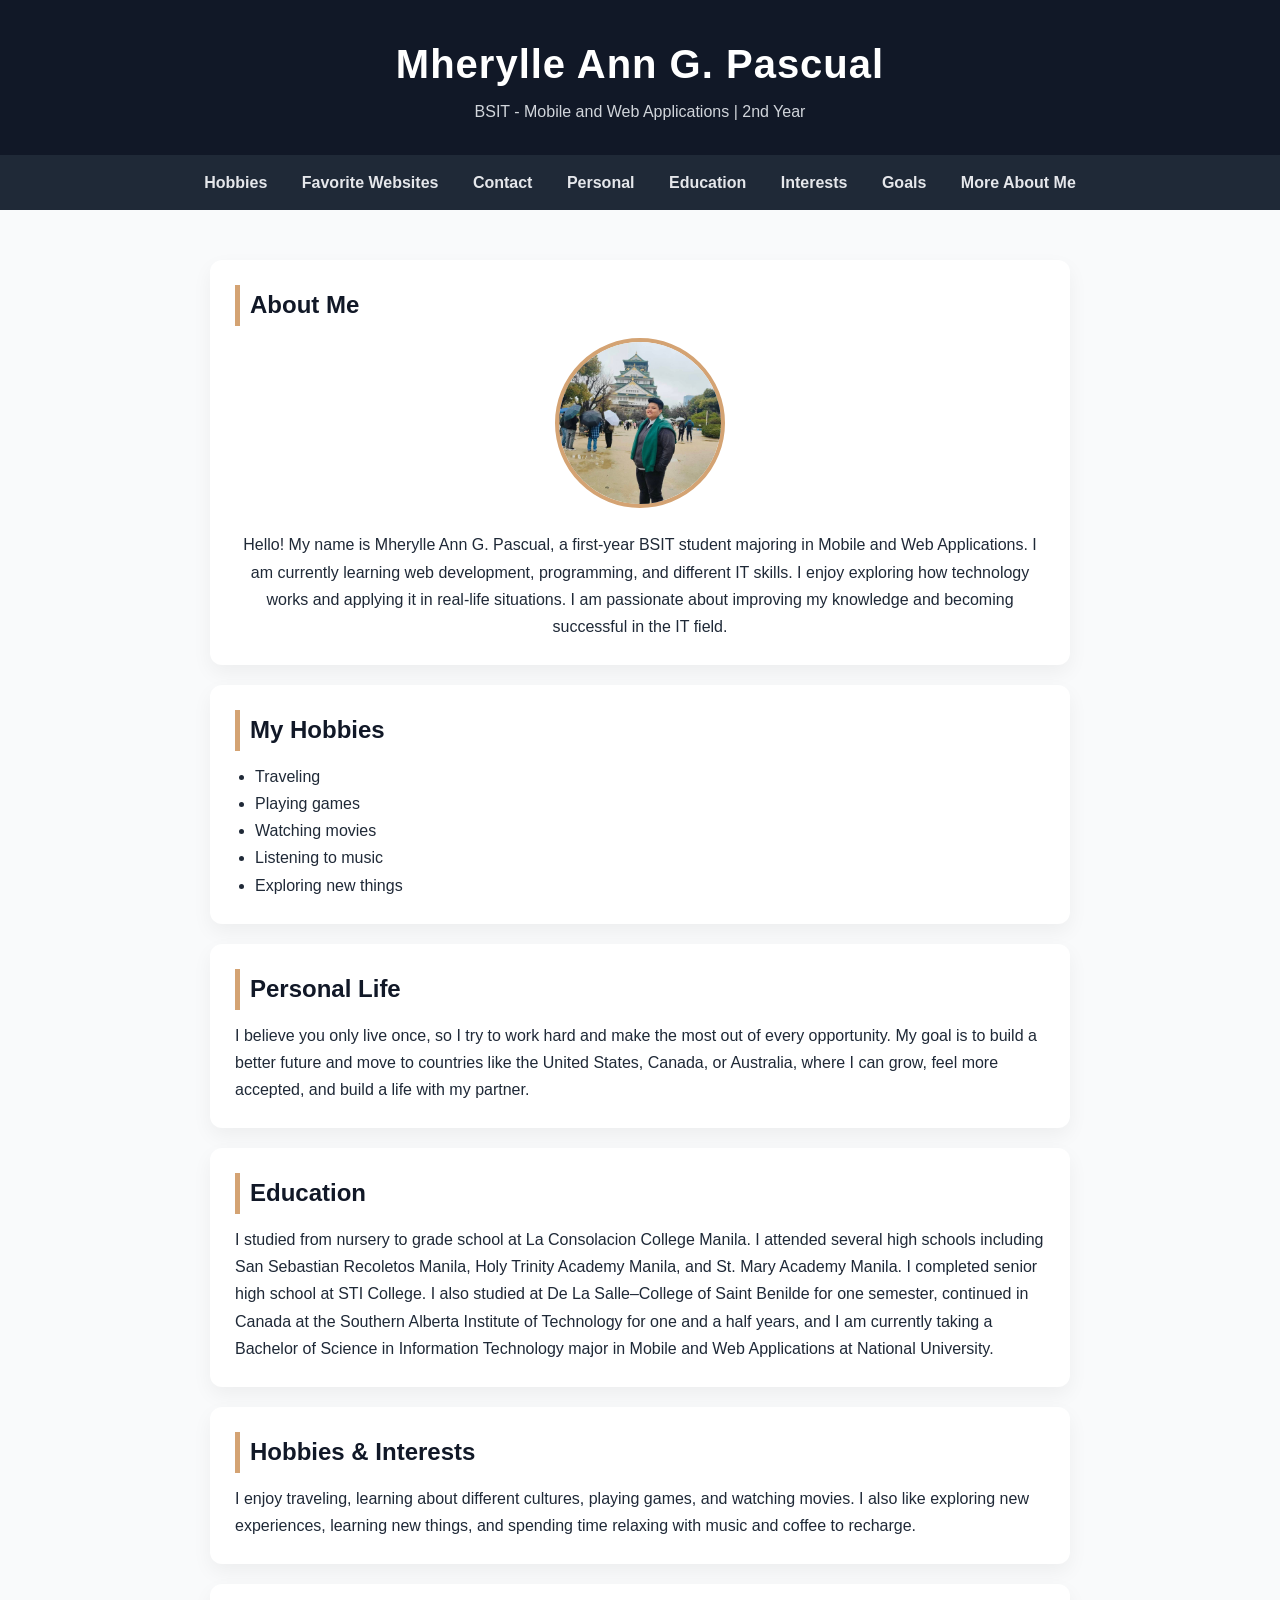
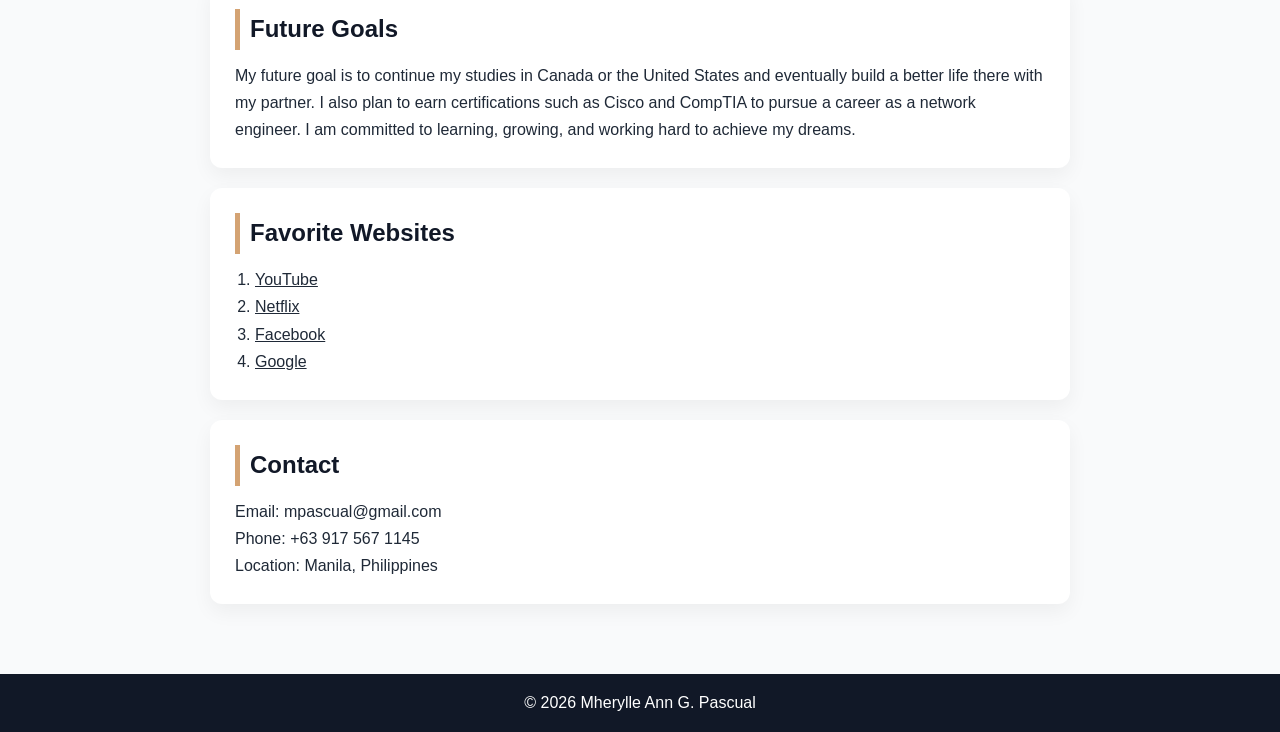
==== index.html @ a02398ed "Add files via upload" ====
<!doctype html>
<html lang="en">
<head>
  <meta charset="UTF-8" />
  <meta name="viewport" content="width=device-width, initial-scale=1.0"/>
  <title>Mherylle Ann G. Pascual</title>

 <style>
  * {
    margin: 0;
    padding: 0;
    box-sizing: border-box;
    scroll-behavior: smooth;
  }

  body {
    font-family: "Segoe UI", sans-serif;
    background: #f9fafb;
    color: #1f2937;
    line-height: 1.7;
  }

  header {
    background: #111827;
    color: white;
    text-align: center;
    padding: 30px 20px;
  }

  header h1 {
    font-size: 2.5rem;
    letter-spacing: 1px;
  }

  header p {
    color: #d1d5db;
  }

  nav {
    background: #1f2937;
    text-align: center;
    padding: 14px;
    position: sticky;
    top: 0;
  }

  nav a {
    color: #e5e7eb;
    margin: 0 15px;
    text-decoration: none;
    font-weight: 600;
    transition: 0.3s;
  }

  nav a:hover {
    color: #d4a373;
  }

  .container {
    max-width: 900px;
    margin: auto;
    padding: 30px 20px;
  }

  section {
    background: white;
    margin: 20px 0;
    padding: 25px;
    border-radius: 12px;
    box-shadow: 0 8px 20px rgba(0,0,0,0.05);
    transition: 0.3s;
  }

  section:hover {
    transform: translateY(-3px);
  }

  section h2 {
    color: #111827;
    margin-bottom: 12px;
    border-left: 5px solid #d4a373;
    padding-left: 10px;
  }

  .about-container {
    text-align: center;
  }

  .about-container img {
    width: 170px;
    height: 170px;
    border-radius: 50%;
    object-fit: cover;
    border: 4px solid #d4a373;
    margin-bottom: 15px;
  }

  ul, ol {
    margin-left: 20px;
    margin-top: 10px;
  }

  a {
    color: #1f2937;
  }

  a:hover {
    color: #d4a373;
  }

  footer {
    background: #111827;
    color: white;
    text-align: center;
    padding: 15px;
    margin-top: 20px;
  }
</style>
</head>

<body>

<header>
  <h1>Mherylle Ann G. Pascual</h1>
  <p>BSIT - Mobile and Web Applications | 2nd Year</p>
</header>

<nav>
 <a href="#hobbies">Hobbies</a>
  <a href="#websites">Favorite Websites </a>
  <a href="#contact">Contact</a>
  <a href="#personal">Personal</a>
  <a href="#education">Education</a>
  <a href="#interests">Interests</a>
  <a href="#future">Goals</a>
   <a href="about.html">More About Me</a>
</nav>

<div class="container">

  
  <section id="about">
    <h2>About Me</h2>
    <div class="about-container">
      <img src="Pascual.jpg" alt="Profile Image">
      <p>
        Hello! My name is Mherylle Ann G. Pascual, a first-year BSIT student majoring in Mobile and Web Applications.
        I am currently learning web development, programming, and different IT skills.
        I enjoy exploring how technology works and applying it in real-life situations.
        I am passionate about improving my knowledge and becoming successful in the IT field.
      </p>
    </div>
  </section>

  <!-- HOBBIES -->
  <section id="hobbies">
    <h2>My Hobbies</h2>
    <ul>
      <li>Traveling</li>
      <li>Playing games</li>
      <li>Watching movies</li>
      <li>Listening to music</li>
      <li>Exploring new things</li>
    </ul>
  </section>

<section id="personal">
  <h2>Personal Life</h2>
  <p>
    I believe you only live once, so I try to work hard and make the most
    out of every opportunity. My goal is to build a better future and move
    to countries like the United States, Canada, or Australia, where I can
    grow, feel more accepted, and build a life with my partner.
  </p>
</section>


<section id="education">
  <h2>Education</h2>
  <p>
    I studied from nursery to grade school at La Consolacion College
    Manila. I attended several high schools including San Sebastian
    Recoletos Manila, Holy Trinity Academy Manila, and St. Mary Academy
    Manila. I completed senior high school at STI College. I also studied
    at De La Salle–College of Saint Benilde for one semester, continued in
    Canada at the Southern Alberta Institute of Technology for one and a
    half years, and I am currently taking a Bachelor of Science in
    Information Technology major in Mobile and Web Applications at
    National University.
  </p>
</section>

<section id="interests">
  <h2>Hobbies & Interests</h2>
  <p>
    I enjoy traveling, learning about different cultures, playing games,
    and watching movies. I also like exploring new experiences, learning
    new things, and spending time relaxing with music and coffee to
    recharge.
  </p>
</section>


<section id="future">
  <h2>Future Goals</h2>
  <p>
    My future goal is to continue my studies in Canada or the United
    States and eventually build a better life there with my partner. I
    also plan to earn certifications such as Cisco and CompTIA to pursue a
    career as a network engineer. I am committed to learning, growing, and
    working hard to achieve my dreams.
  </p>
</section>
  
 
  <section id="websites">
    <h2>Favorite Websites</h2>
    <ol>
      <li><a href="https://www.youtube.com" target="_blank">YouTube</a></li>
      <li><a href="https://www.netflix.com" target="_blank">Netflix</a></li>
      <li><a href="https://www.facebook.com" target="_blank">Facebook</a></li>
      <li><a href="https://www.google.com" target="_blank">Google</a></li>
    </ol>
  </section>

  <section id="contact">
    <h2>Contact</h2>
    <p>Email: mpascual@gmail.com</p>
    <p>Phone: +63 917 567 1145</p>
    <p>Location: Manila, Philippines</p>
  </section>

</div>

<footer>
  <p>© 2026 Mherylle Ann G. Pascual</p>
</footer>

</body>
</html>
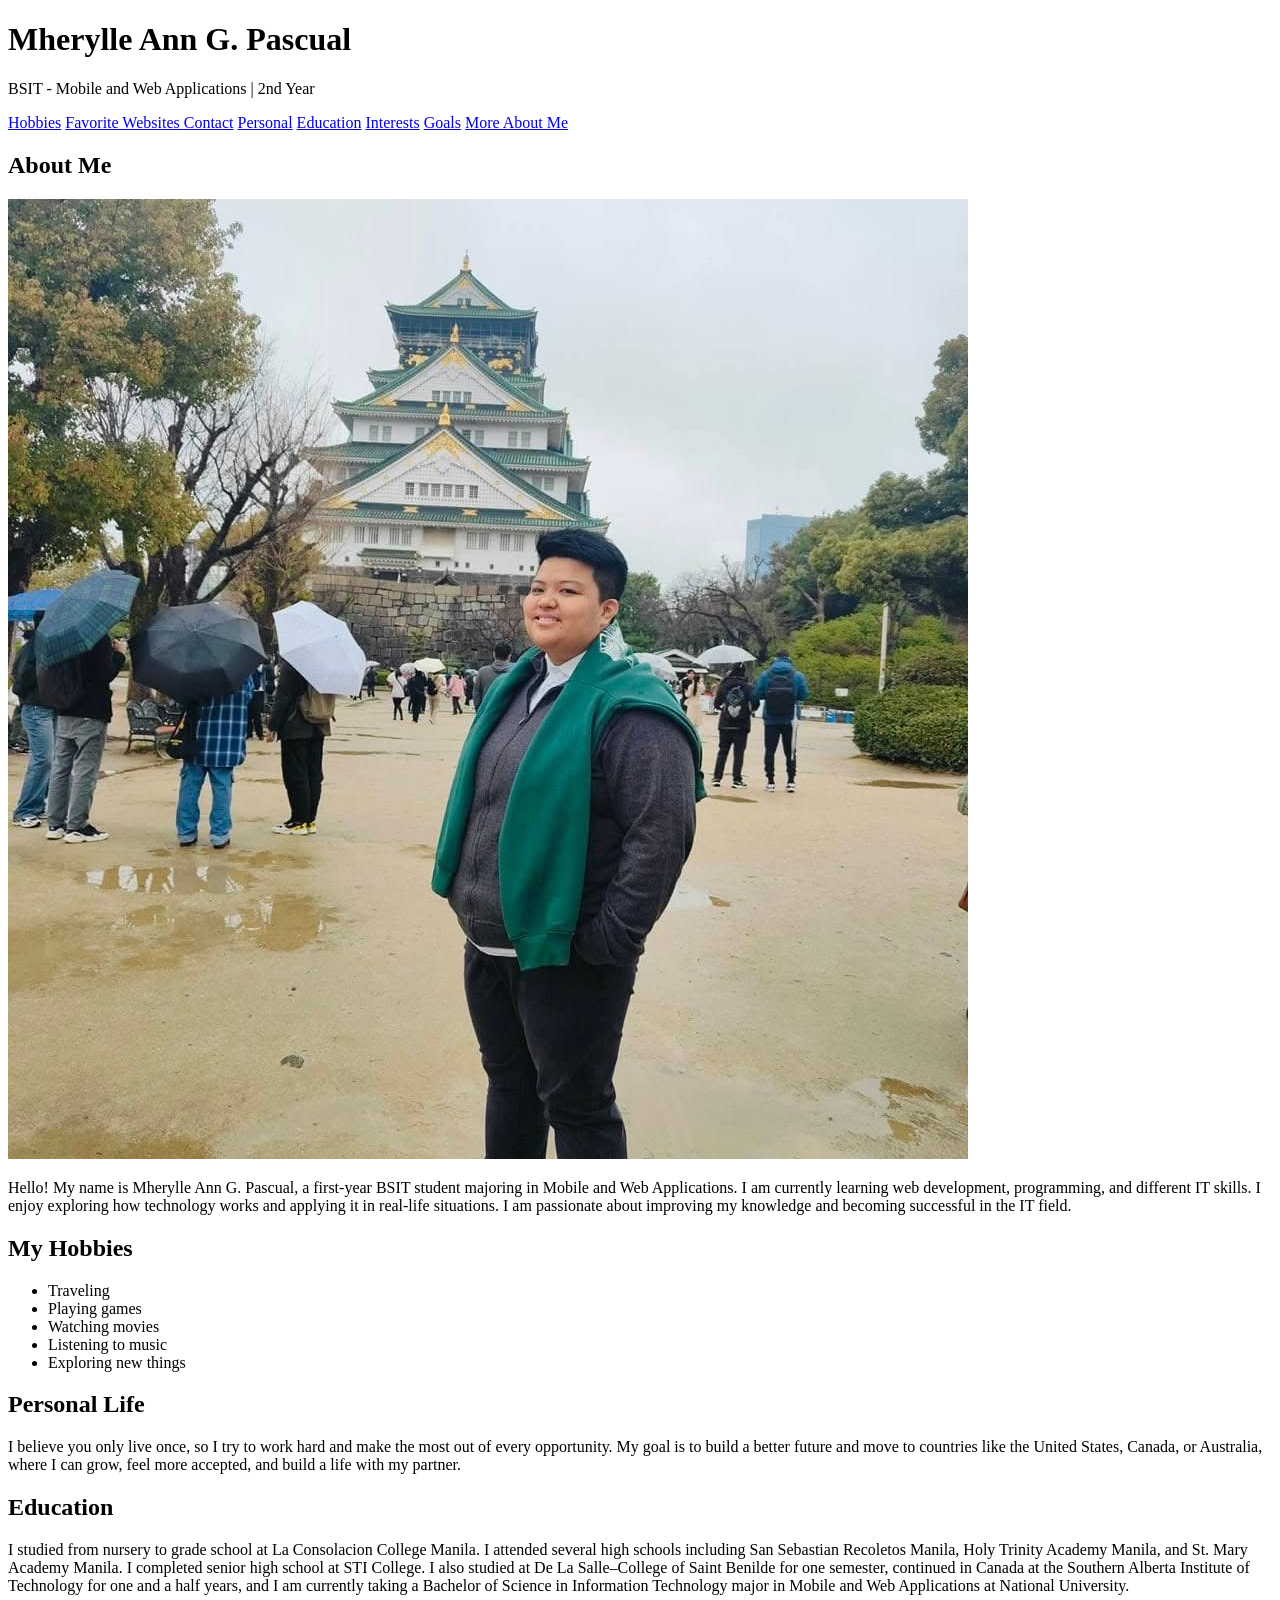
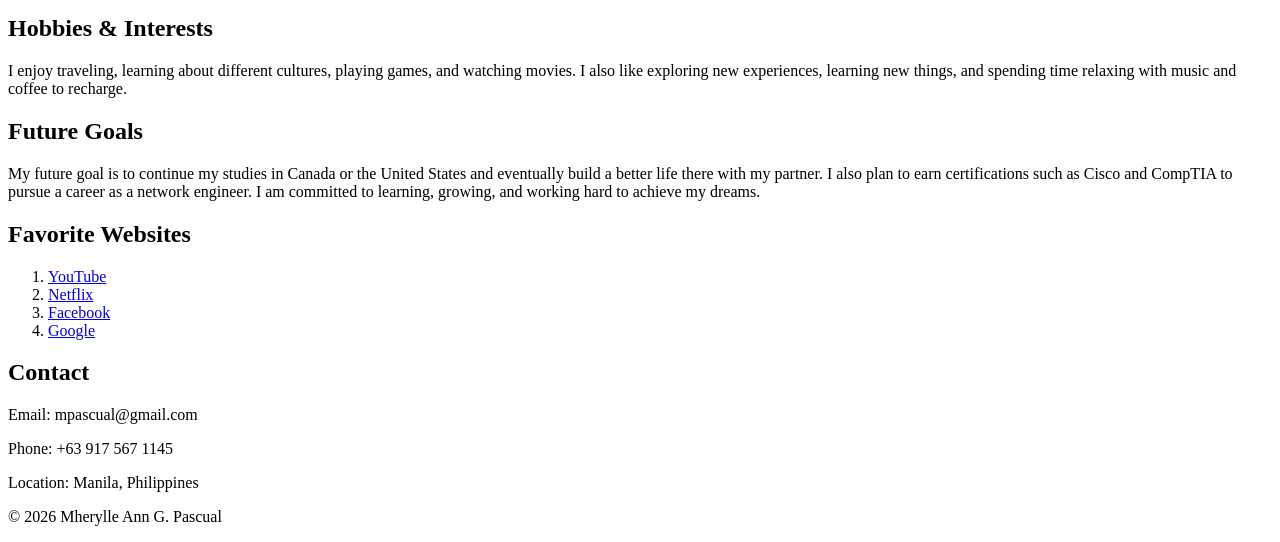
==== commit 76dfd552: "Week 5 - Box Model Improvements" ====
--- a/index.html
+++ b/index.html
@@ -1,240 +1,129 @@
-<!doctype html>
-<html lang="en">
-<head>
-  <meta charset="UTF-8" />
-  <meta name="viewport" content="width=device-width, initial-scale=1.0"/>
-  <title>Mherylle Ann G. Pascual</title>
-
- <style>
-  * {
-    margin: 0;
-    padding: 0;
-    box-sizing: border-box;
-    scroll-behavior: smooth;
-  }
-
-  body {
-    font-family: "Segoe UI", sans-serif;
-    background: #f9fafb;
-    color: #1f2937;
-    line-height: 1.7;
-  }
-
-  header {
-    background: #111827;
-    color: white;
-    text-align: center;
-    padding: 30px 20px;
-  }
-
-  header h1 {
-    font-size: 2.5rem;
-    letter-spacing: 1px;
-  }
-
-  header p {
-    color: #d1d5db;
-  }
-
-  nav {
-    background: #1f2937;
-    text-align: center;
-    padding: 14px;
-    position: sticky;
-    top: 0;
-  }
-
-  nav a {
-    color: #e5e7eb;
-    margin: 0 15px;
-    text-decoration: none;
-    font-weight: 600;
-    transition: 0.3s;
-  }
-
-  nav a:hover {
-    color: #d4a373;
-  }
-
-  .container {
-    max-width: 900px;
-    margin: auto;
-    padding: 30px 20px;
-  }
-
-  section {
-    background: white;
-    margin: 20px 0;
-    padding: 25px;
-    border-radius: 12px;
-    box-shadow: 0 8px 20px rgba(0,0,0,0.05);
-    transition: 0.3s;
-  }
-
-  section:hover {
-    transform: translateY(-3px);
-  }
-
-  section h2 {
-    color: #111827;
-    margin-bottom: 12px;
-    border-left: 5px solid #d4a373;
-    padding-left: 10px;
-  }
-
-  .about-container {
-    text-align: center;
-  }
-
-  .about-container img {
-    width: 170px;
-    height: 170px;
-    border-radius: 50%;
-    object-fit: cover;
-    border: 4px solid #d4a373;
-    margin-bottom: 15px;
-  }
-
-  ul, ol {
-    margin-left: 20px;
-    margin-top: 10px;
-  }
-
-  a {
-    color: #1f2937;
-  }
-
-  a:hover {
-    color: #d4a373;
-  }
-
-  footer {
-    background: #111827;
-    color: white;
-    text-align: center;
-    padding: 15px;
-    margin-top: 20px;
-  }
-</style>
-</head>
-
-<body>
-
-<header>
-  <h1>Mherylle Ann G. Pascual</h1>
-  <p>BSIT - Mobile and Web Applications | 2nd Year</p>
-</header>
-
-<nav>
- <a href="#hobbies">Hobbies</a>
-  <a href="#websites">Favorite Websites </a>
-  <a href="#contact">Contact</a>
-  <a href="#personal">Personal</a>
-  <a href="#education">Education</a>
-  <a href="#interests">Interests</a>
-  <a href="#future">Goals</a>
-   <a href="about.html">More About Me</a>
-</nav>
-
-<div class="container">
-
-  
-  <section id="about">
-    <h2>About Me</h2>
-    <div class="about-container">
-      <img src="Pascual.jpg" alt="Profile Image">
-      <p>
-        Hello! My name is Mherylle Ann G. Pascual, a first-year BSIT student majoring in Mobile and Web Applications.
-        I am currently learning web development, programming, and different IT skills.
-        I enjoy exploring how technology works and applying it in real-life situations.
-        I am passionate about improving my knowledge and becoming successful in the IT field.
-      </p>
-    </div>
-  </section>
-
-  <!-- HOBBIES -->
-  <section id="hobbies">
-    <h2>My Hobbies</h2>
-    <ul>
-      <li>Traveling</li>
-      <li>Playing games</li>
-      <li>Watching movies</li>
-      <li>Listening to music</li>
-      <li>Exploring new things</li>
-    </ul>
-  </section>
-
-<section id="personal">
-  <h2>Personal Life</h2>
-  <p>
-    I believe you only live once, so I try to work hard and make the most
-    out of every opportunity. My goal is to build a better future and move
-    to countries like the United States, Canada, or Australia, where I can
-    grow, feel more accepted, and build a life with my partner.
-  </p>
-</section>
-
-
-<section id="education">
-  <h2>Education</h2>
-  <p>
-    I studied from nursery to grade school at La Consolacion College
-    Manila. I attended several high schools including San Sebastian
-    Recoletos Manila, Holy Trinity Academy Manila, and St. Mary Academy
-    Manila. I completed senior high school at STI College. I also studied
-    at De La Salle–College of Saint Benilde for one semester, continued in
-    Canada at the Southern Alberta Institute of Technology for one and a
-    half years, and I am currently taking a Bachelor of Science in
-    Information Technology major in Mobile and Web Applications at
-    National University.
-  </p>
-</section>
-
-<section id="interests">
-  <h2>Hobbies & Interests</h2>
-  <p>
-    I enjoy traveling, learning about different cultures, playing games,
-    and watching movies. I also like exploring new experiences, learning
-    new things, and spending time relaxing with music and coffee to
-    recharge.
-  </p>
-</section>
-
-
-<section id="future">
-  <h2>Future Goals</h2>
-  <p>
-    My future goal is to continue my studies in Canada or the United
-    States and eventually build a better life there with my partner. I
-    also plan to earn certifications such as Cisco and CompTIA to pursue a
-    career as a network engineer. I am committed to learning, growing, and
-    working hard to achieve my dreams.
-  </p>
-</section>
-  
- 
-  <section id="websites">
-    <h2>Favorite Websites</h2>
-    <ol>
-      <li><a href="https://www.youtube.com" target="_blank">YouTube</a></li>
-      <li><a href="https://www.netflix.com" target="_blank">Netflix</a></li>
-      <li><a href="https://www.facebook.com" target="_blank">Facebook</a></li>
-      <li><a href="https://www.google.com" target="_blank">Google</a></li>
-    </ol>
-  </section>
-
-  <section id="contact">
-    <h2>Contact</h2>
-    <p>Email: mpascual@gmail.com</p>
-    <p>Phone: +63 917 567 1145</p>
-    <p>Location: Manila, Philippines</p>
-  </section>
-
-</div>
-
-<footer>
-  <p>© 2026 Mherylle Ann G. Pascual</p>
-</footer>
-
-</body>
+<!doctype html>
+<html lang="en">
+<head>
+  <meta charset="UTF-8" />
+  <meta name="viewport" content="width=device-width, initial-scale=1.0"/>
+  <title>Mherylle Ann G. Pascual</title>
+<link rel="stylesheet" href="style.css" />
+</head>
+
+<body>
+
+<header>
+  <h1>Mherylle Ann G. Pascual</h1>
+  <p>BSIT - Mobile and Web Applications | 2nd Year</p>
+</header>
+
+<nav>
+ <a href="#hobbies">Hobbies</a>
+  <a href="#websites">Favorite Websites </a>
+  <a href="#contact">Contact</a>
+  <a href="#personal">Personal</a>
+  <a href="#education">Education</a>
+  <a href="#interests">Interests</a>
+  <a href="#future">Goals</a>
+   <a href="about.html">More About Me</a>
+</nav>
+
+<div class="container">
+
+  
+  <section id="about">
+    <h2>About Me</h2>
+    <div class="about-container">
+      <img src="Pascual.jpg" alt="Profile Image">
+      <p>
+        Hello! My name is Mherylle Ann G. Pascual, a first-year BSIT student majoring in Mobile and Web Applications.
+        I am currently learning web development, programming, and different IT skills.
+        I enjoy exploring how technology works and applying it in real-life situations.
+        I am passionate about improving my knowledge and becoming successful in the IT field.
+      </p>
+    </div>
+  </section>
+
+  <!-- HOBBIES -->
+  <section id="hobbies">
+    <h2>My Hobbies</h2>
+    <ul>
+      <li>Traveling</li>
+      <li>Playing games</li>
+      <li>Watching movies</li>
+      <li>Listening to music</li>
+      <li>Exploring new things</li>
+    </ul>
+  </section>
+
+<section id="personal">
+  <h2>Personal Life</h2>
+  <p>
+    I believe you only live once, so I try to work hard and make the most
+    out of every opportunity. My goal is to build a better future and move
+    to countries like the United States, Canada, or Australia, where I can
+    grow, feel more accepted, and build a life with my partner.
+  </p>
+</section>
+
+
+<section id="education">
+  <h2>Education</h2>
+  <p>
+    I studied from nursery to grade school at La Consolacion College
+    Manila. I attended several high schools including San Sebastian
+    Recoletos Manila, Holy Trinity Academy Manila, and St. Mary Academy
+    Manila. I completed senior high school at STI College. I also studied
+    at De La Salle–College of Saint Benilde for one semester, continued in
+    Canada at the Southern Alberta Institute of Technology for one and a
+    half years, and I am currently taking a Bachelor of Science in
+    Information Technology major in Mobile and Web Applications at
+    National University.
+  </p>
+</section>
+
+<section id="interests">
+  <h2>Hobbies & Interests</h2>
+  <p>
+    I enjoy traveling, learning about different cultures, playing games,
+    and watching movies. I also like exploring new experiences, learning
+    new things, and spending time relaxing with music and coffee to
+    recharge.
+  </p>
+</section>
+
+
+<section id="future">
+  <h2>Future Goals</h2>
+  <p>
+    My future goal is to continue my studies in Canada or the United
+    States and eventually build a better life there with my partner. I
+    also plan to earn certifications such as Cisco and CompTIA to pursue a
+    career as a network engineer. I am committed to learning, growing, and
+    working hard to achieve my dreams.
+  </p>
+</section>
+  
+ 
+  <section id="websites">
+    <h2>Favorite Websites</h2>
+    <ol>
+      <li><a href="https://www.youtube.com" target="_blank">YouTube</a></li>
+      <li><a href="https://www.netflix.com" target="_blank">Netflix</a></li>
+      <li><a href="https://www.facebook.com" target="_blank">Facebook</a></li>
+      <li><a href="https://www.google.com" target="_blank">Google</a></li>
+    </ol>
+  </section>
+
+  <section id="contact">
+    <h2>Contact</h2>
+    <p>Email: mpascual@gmail.com</p>
+    <p>Phone: +63 917 567 1145</p>
+    <p>Location: Manila, Philippines</p>
+  </section>
+
+</div>
+
+<footer>
+  <p>© 2026 Mherylle Ann G. Pascual</p>
+</footer>
+
+</body>
 </html>
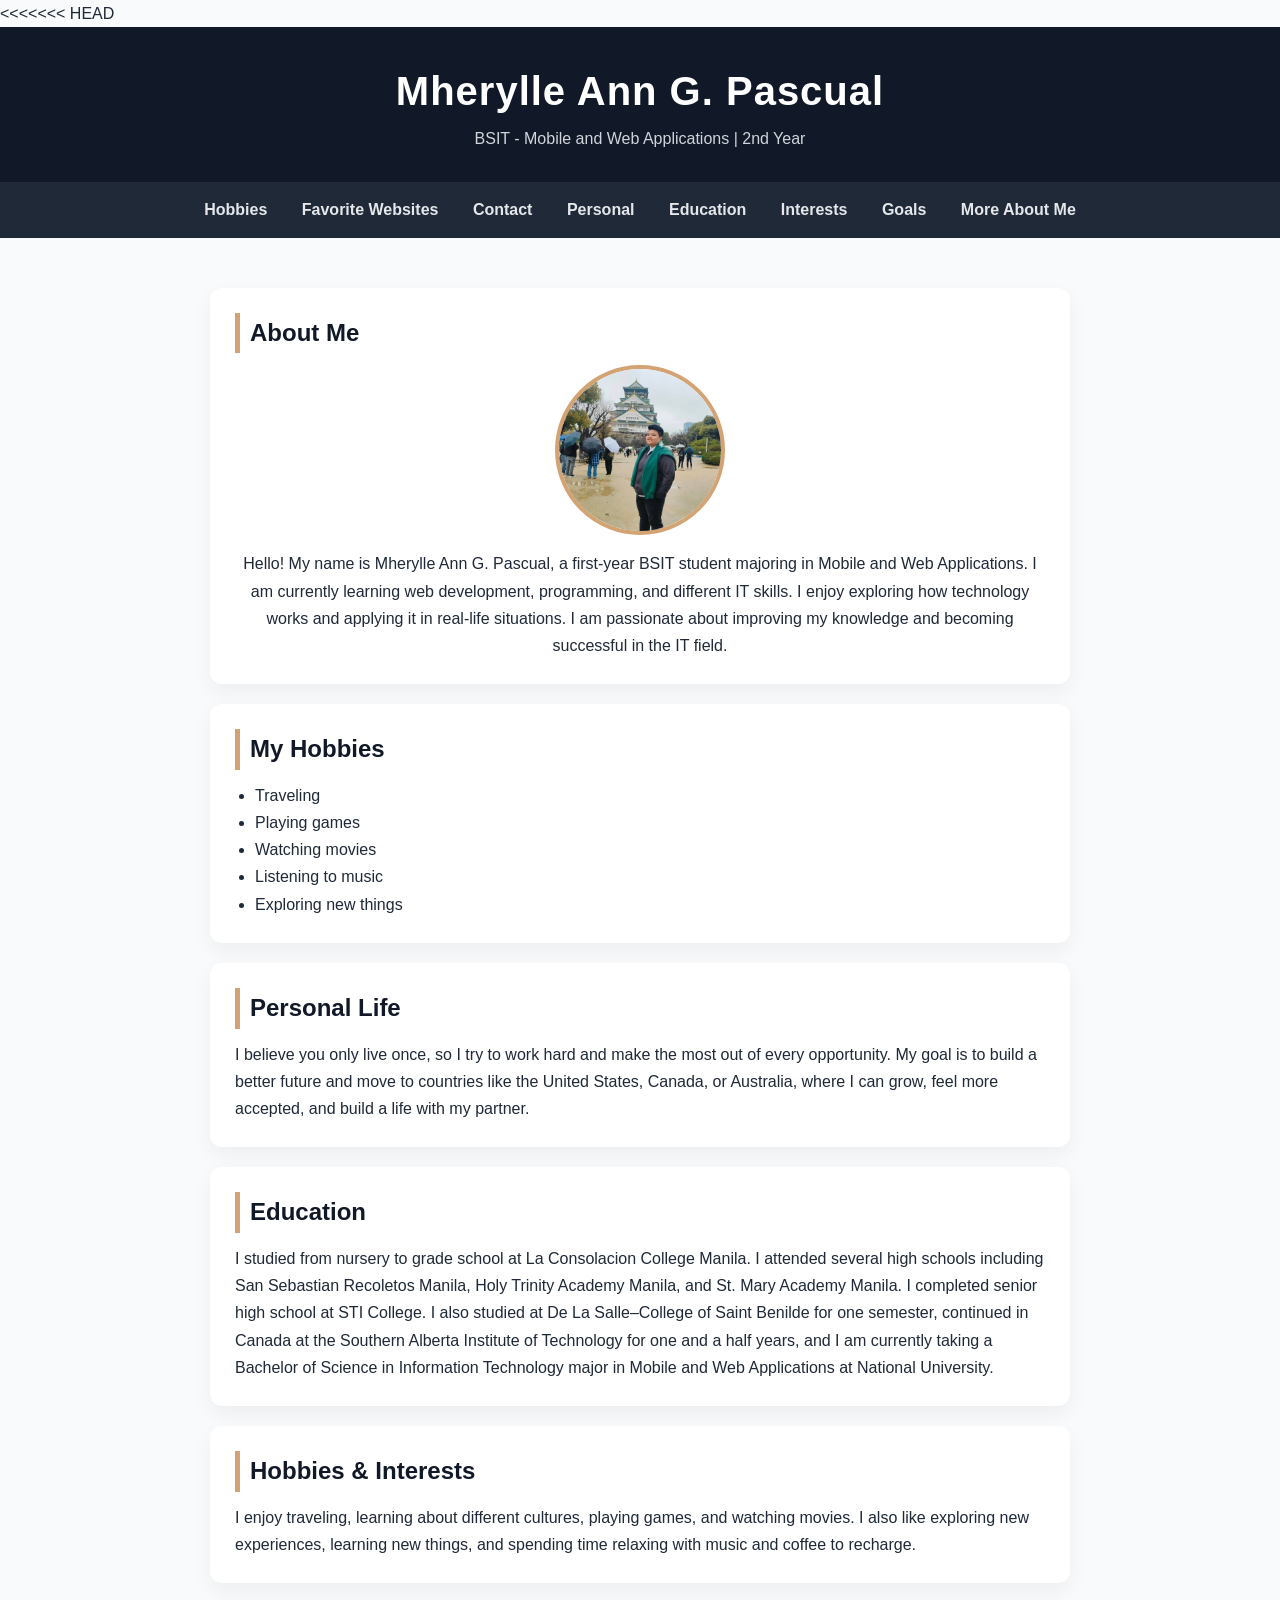
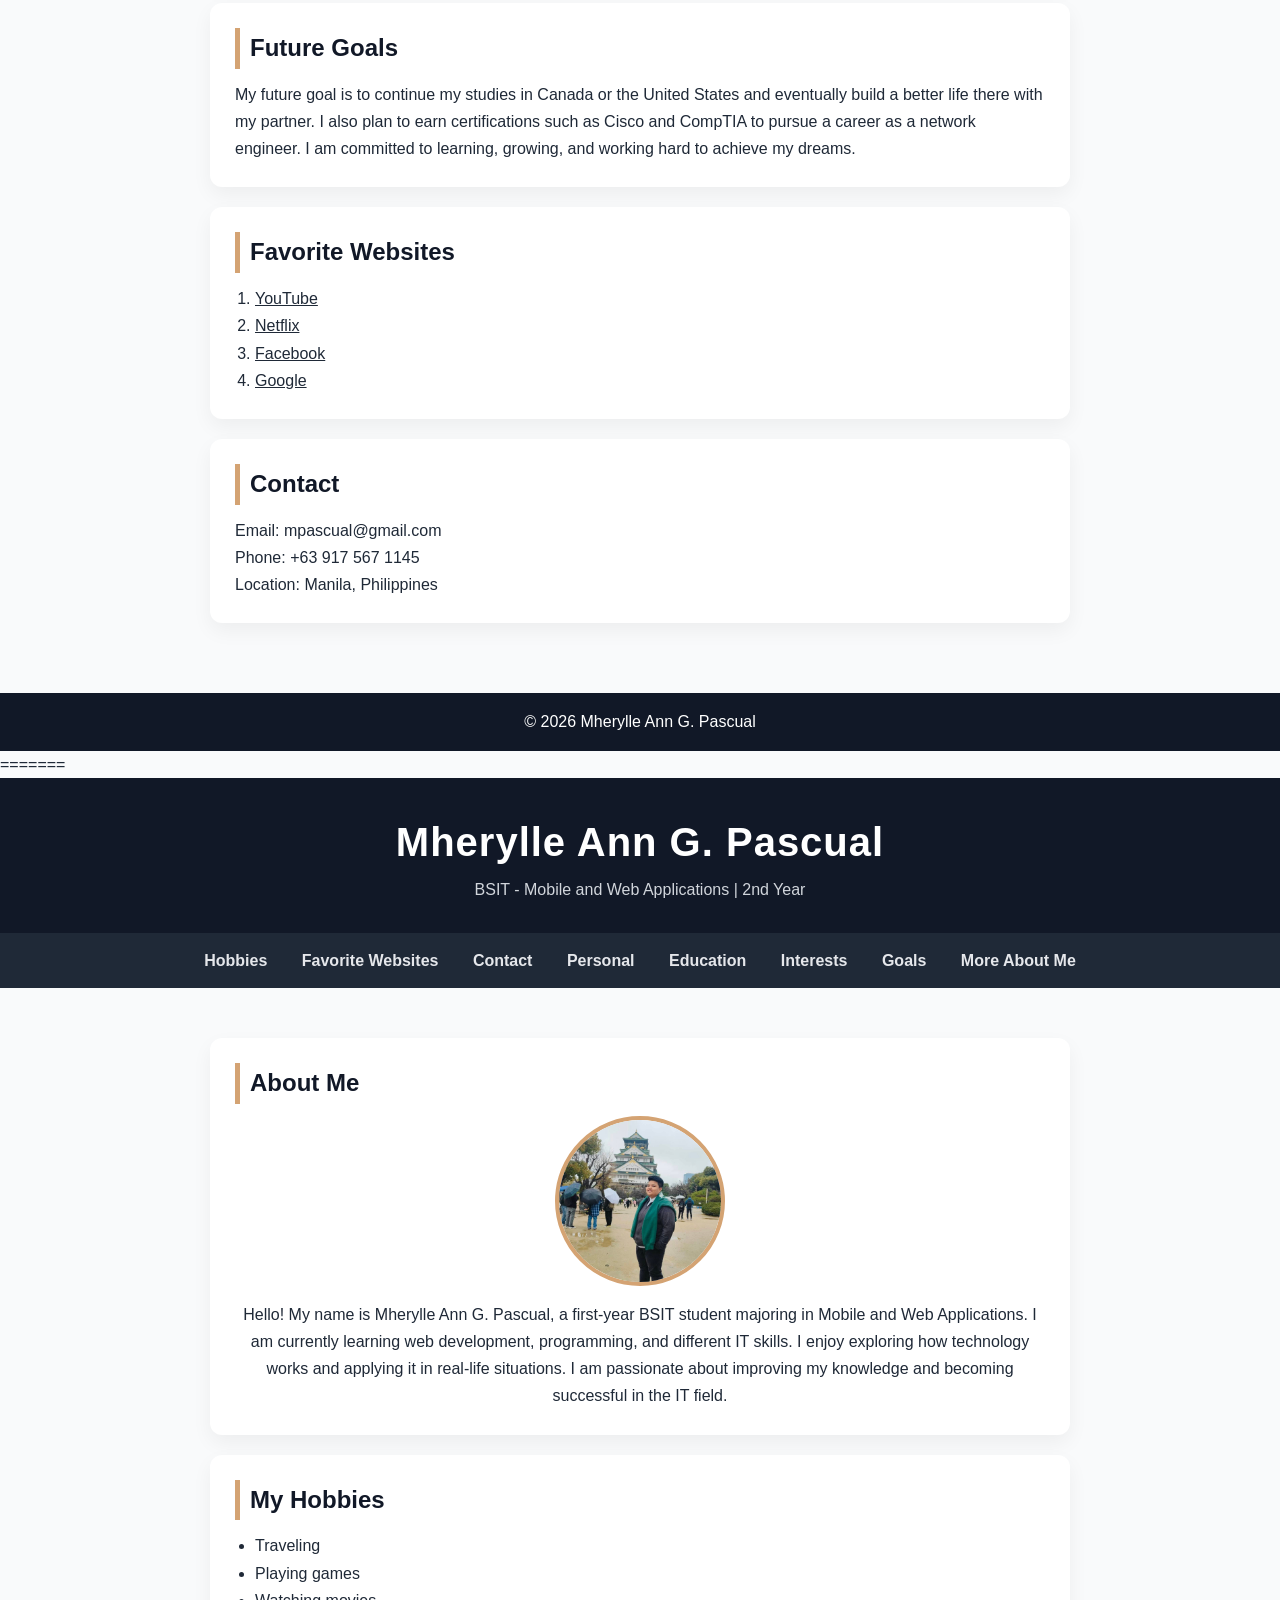
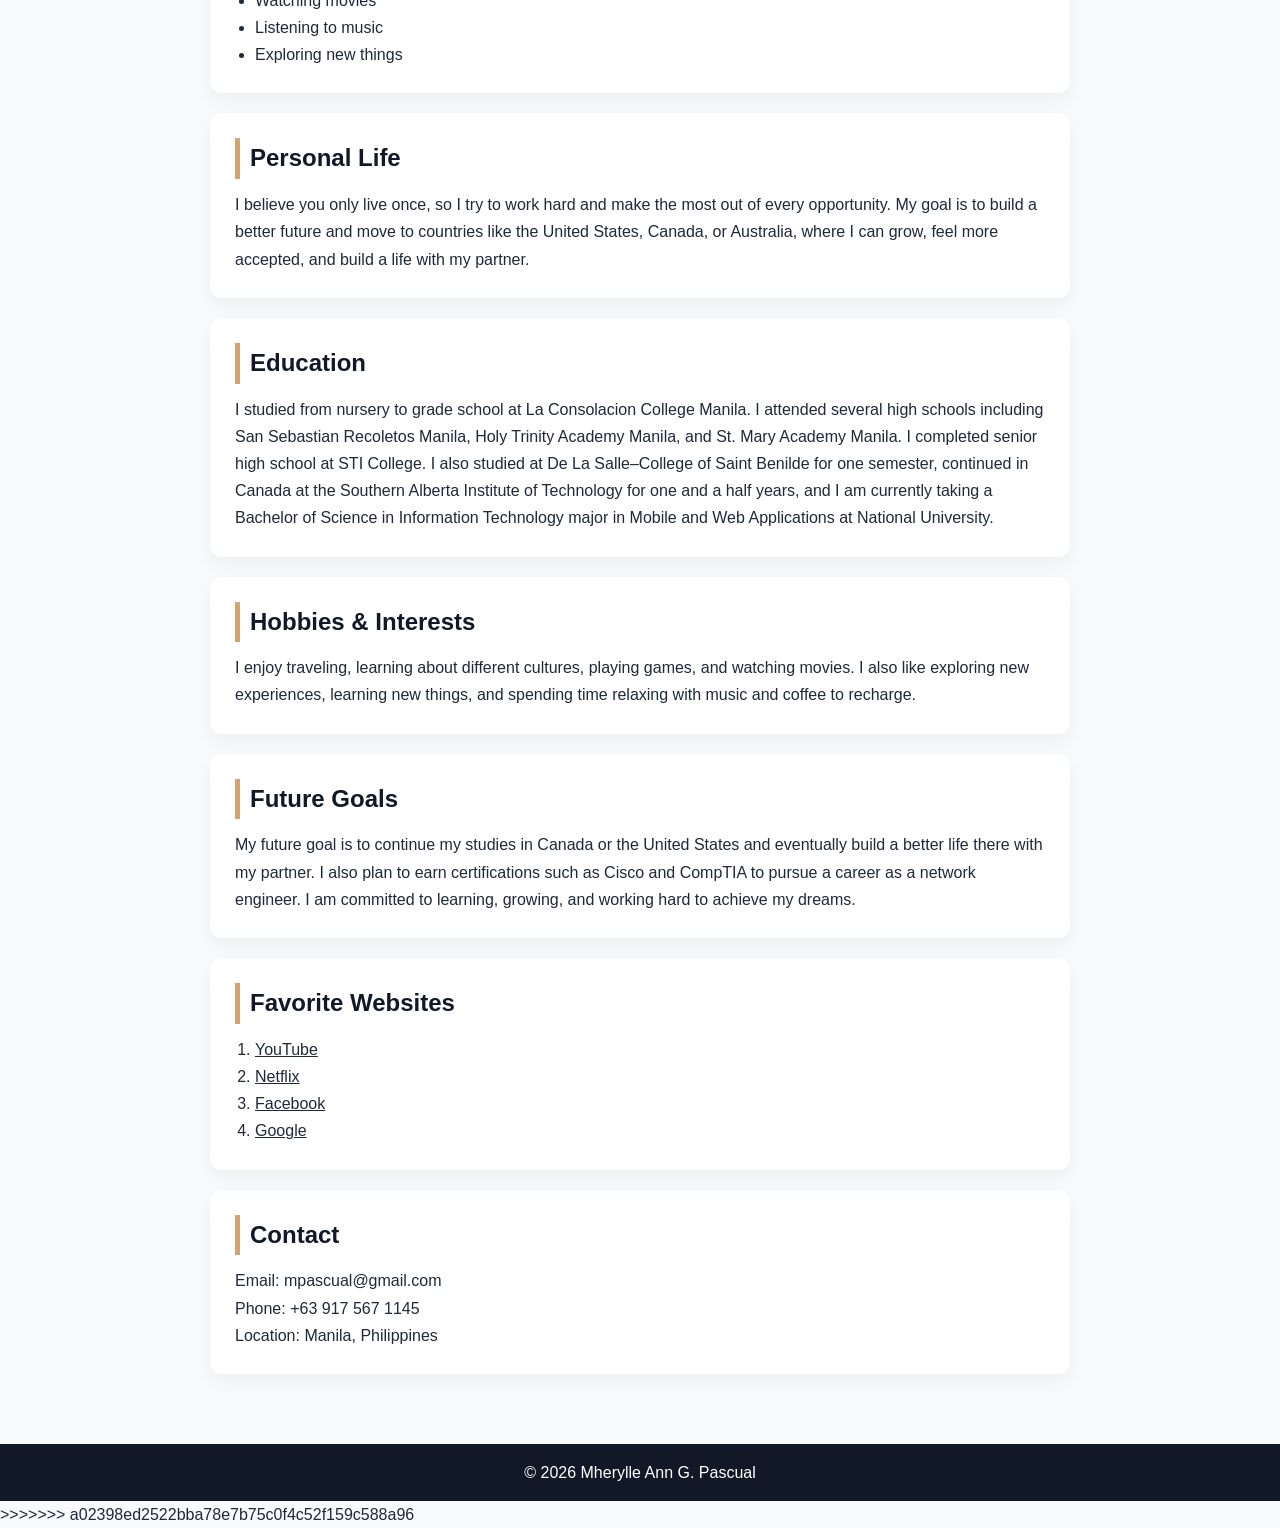
==== commit 021638b5: "fix css filename" ====
--- a/index.html
+++ b/index.html
@@ -1,3 +1,4 @@
+<<<<<<< HEAD
 <!doctype html>
 <html lang="en">
 <head>
@@ -126,4 +127,245 @@
 </footer>
 
 </body>
+=======
+<!doctype html>
+<html lang="en">
+<head>
+  <meta charset="UTF-8" />
+  <meta name="viewport" content="width=device-width, initial-scale=1.0"/>
+  <title>Mherylle Ann G. Pascual</title>
+
+ <style>
+  * {
+    margin: 0;
+    padding: 0;
+    box-sizing: border-box;
+    scroll-behavior: smooth;
+  }
+
+  body {
+    font-family: "Segoe UI", sans-serif;
+    background: #f9fafb;
+    color: #1f2937;
+    line-height: 1.7;
+  }
+
+  header {
+    background: #111827;
+    color: white;
+    text-align: center;
+    padding: 30px 20px;
+  }
+
+  header h1 {
+    font-size: 2.5rem;
+    letter-spacing: 1px;
+  }
+
+  header p {
+    color: #d1d5db;
+  }
+
+  nav {
+    background: #1f2937;
+    text-align: center;
+    padding: 14px;
+    position: sticky;
+    top: 0;
+  }
+
+  nav a {
+    color: #e5e7eb;
+    margin: 0 15px;
+    text-decoration: none;
+    font-weight: 600;
+    transition: 0.3s;
+  }
+
+  nav a:hover {
+    color: #d4a373;
+  }
+
+  .container {
+    max-width: 900px;
+    margin: auto;
+    padding: 30px 20px;
+  }
+
+  section {
+    background: white;
+    margin: 20px 0;
+    padding: 25px;
+    border-radius: 12px;
+    box-shadow: 0 8px 20px rgba(0,0,0,0.05);
+    transition: 0.3s;
+  }
+
+  section:hover {
+    transform: translateY(-3px);
+  }
+
+  section h2 {
+    color: #111827;
+    margin-bottom: 12px;
+    border-left: 5px solid #d4a373;
+    padding-left: 10px;
+  }
+
+  .about-container {
+    text-align: center;
+  }
+
+  .about-container img {
+    width: 170px;
+    height: 170px;
+    border-radius: 50%;
+    object-fit: cover;
+    border: 4px solid #d4a373;
+    margin-bottom: 15px;
+  }
+
+  ul, ol {
+    margin-left: 20px;
+    margin-top: 10px;
+  }
+
+  a {
+    color: #1f2937;
+  }
+
+  a:hover {
+    color: #d4a373;
+  }
+
+  footer {
+    background: #111827;
+    color: white;
+    text-align: center;
+    padding: 15px;
+    margin-top: 20px;
+  }
+</style>
+</head>
+
+<body>
+
+<header>
+  <h1>Mherylle Ann G. Pascual</h1>
+  <p>BSIT - Mobile and Web Applications | 2nd Year</p>
+</header>
+
+<nav>
+ <a href="#hobbies">Hobbies</a>
+  <a href="#websites">Favorite Websites </a>
+  <a href="#contact">Contact</a>
+  <a href="#personal">Personal</a>
+  <a href="#education">Education</a>
+  <a href="#interests">Interests</a>
+  <a href="#future">Goals</a>
+   <a href="about.html">More About Me</a>
+</nav>
+
+<div class="container">
+
+  
+  <section id="about">
+    <h2>About Me</h2>
+    <div class="about-container">
+      <img src="Pascual.jpg" alt="Profile Image">
+      <p>
+        Hello! My name is Mherylle Ann G. Pascual, a first-year BSIT student majoring in Mobile and Web Applications.
+        I am currently learning web development, programming, and different IT skills.
+        I enjoy exploring how technology works and applying it in real-life situations.
+        I am passionate about improving my knowledge and becoming successful in the IT field.
+      </p>
+    </div>
+  </section>
+
+  <!-- HOBBIES -->
+  <section id="hobbies">
+    <h2>My Hobbies</h2>
+    <ul>
+      <li>Traveling</li>
+      <li>Playing games</li>
+      <li>Watching movies</li>
+      <li>Listening to music</li>
+      <li>Exploring new things</li>
+    </ul>
+  </section>
+
+<section id="personal">
+  <h2>Personal Life</h2>
+  <p>
+    I believe you only live once, so I try to work hard and make the most
+    out of every opportunity. My goal is to build a better future and move
+    to countries like the United States, Canada, or Australia, where I can
+    grow, feel more accepted, and build a life with my partner.
+  </p>
+</section>
+
+
+<section id="education">
+  <h2>Education</h2>
+  <p>
+    I studied from nursery to grade school at La Consolacion College
+    Manila. I attended several high schools including San Sebastian
+    Recoletos Manila, Holy Trinity Academy Manila, and St. Mary Academy
+    Manila. I completed senior high school at STI College. I also studied
+    at De La Salle–College of Saint Benilde for one semester, continued in
+    Canada at the Southern Alberta Institute of Technology for one and a
+    half years, and I am currently taking a Bachelor of Science in
+    Information Technology major in Mobile and Web Applications at
+    National University.
+  </p>
+</section>
+
+<section id="interests">
+  <h2>Hobbies & Interests</h2>
+  <p>
+    I enjoy traveling, learning about different cultures, playing games,
+    and watching movies. I also like exploring new experiences, learning
+    new things, and spending time relaxing with music and coffee to
+    recharge.
+  </p>
+</section>
+
+
+<section id="future">
+  <h2>Future Goals</h2>
+  <p>
+    My future goal is to continue my studies in Canada or the United
+    States and eventually build a better life there with my partner. I
+    also plan to earn certifications such as Cisco and CompTIA to pursue a
+    career as a network engineer. I am committed to learning, growing, and
+    working hard to achieve my dreams.
+  </p>
+</section>
+  
+ 
+  <section id="websites">
+    <h2>Favorite Websites</h2>
+    <ol>
+      <li><a href="https://www.youtube.com" target="_blank">YouTube</a></li>
+      <li><a href="https://www.netflix.com" target="_blank">Netflix</a></li>
+      <li><a href="https://www.facebook.com" target="_blank">Facebook</a></li>
+      <li><a href="https://www.google.com" target="_blank">Google</a></li>
+    </ol>
+  </section>
+
+  <section id="contact">
+    <h2>Contact</h2>
+    <p>Email: mpascual@gmail.com</p>
+    <p>Phone: +63 917 567 1145</p>
+    <p>Location: Manila, Philippines</p>
+  </section>
+
+</div>
+
+<footer>
+  <p>© 2026 Mherylle Ann G. Pascual</p>
+</footer>
+
+</body>
+>>>>>>> a02398ed2522bba78e7b75c0f4c52f159c588a96
 </html>
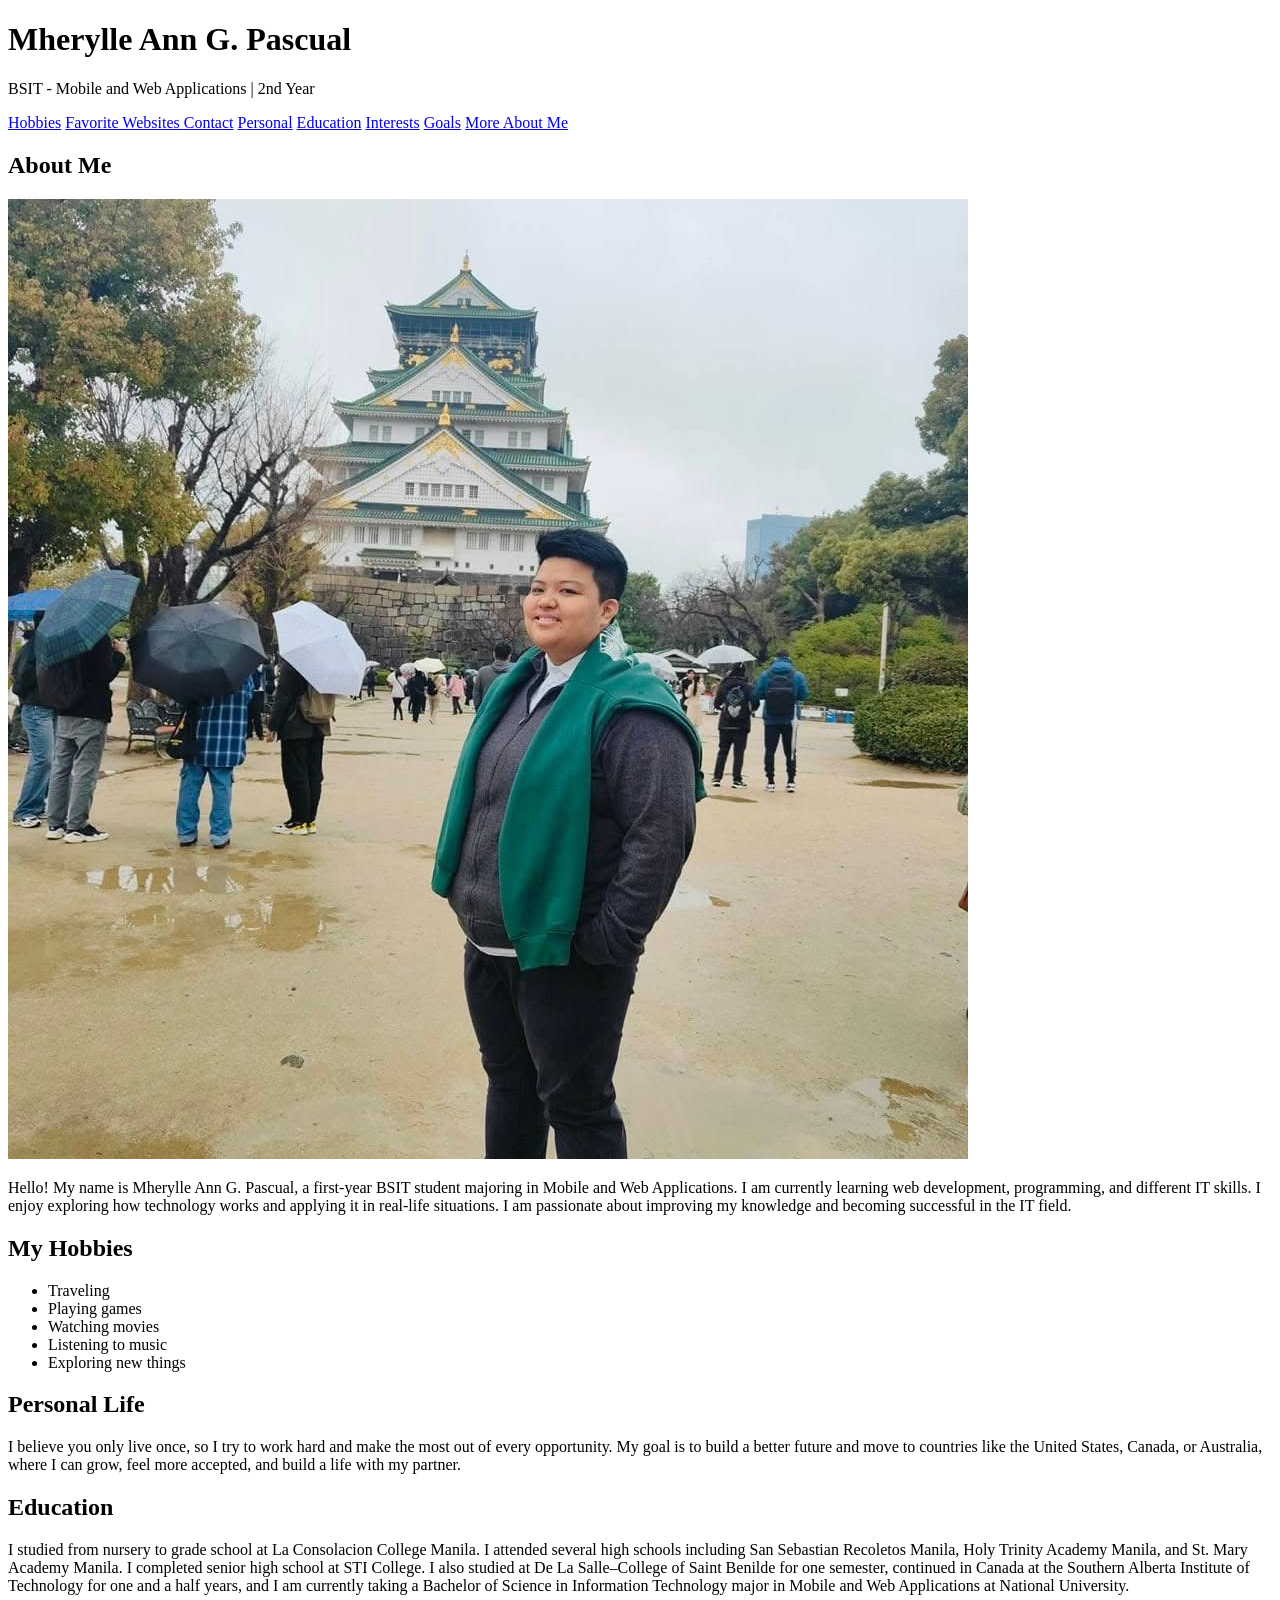
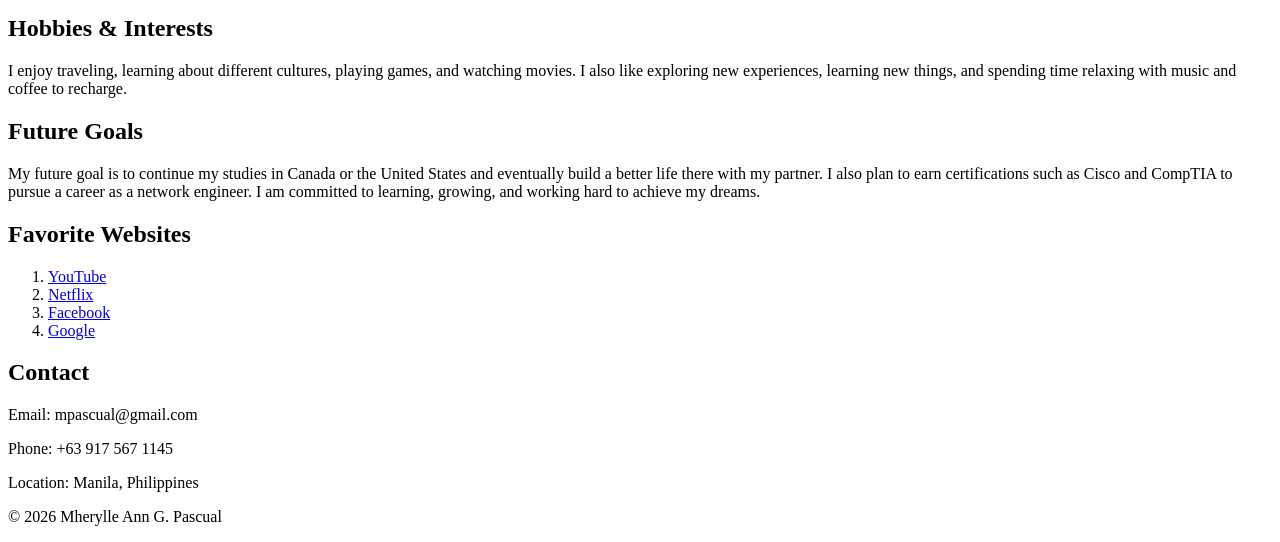
==== commit 0eb5d956: "Update index.html" ====
--- a/index.html
+++ b/index.html
@@ -1,4 +1,3 @@
-<<<<<<< HEAD
 <!doctype html>
 <html lang="en">
 <head>
@@ -127,245 +126,4 @@
 </footer>
 
 </body>
-=======
-<!doctype html>
-<html lang="en">
-<head>
-  <meta charset="UTF-8" />
-  <meta name="viewport" content="width=device-width, initial-scale=1.0"/>
-  <title>Mherylle Ann G. Pascual</title>
-
- <style>
-  * {
-    margin: 0;
-    padding: 0;
-    box-sizing: border-box;
-    scroll-behavior: smooth;
-  }
-
-  body {
-    font-family: "Segoe UI", sans-serif;
-    background: #f9fafb;
-    color: #1f2937;
-    line-height: 1.7;
-  }
-
-  header {
-    background: #111827;
-    color: white;
-    text-align: center;
-    padding: 30px 20px;
-  }
-
-  header h1 {
-    font-size: 2.5rem;
-    letter-spacing: 1px;
-  }
-
-  header p {
-    color: #d1d5db;
-  }
-
-  nav {
-    background: #1f2937;
-    text-align: center;
-    padding: 14px;
-    position: sticky;
-    top: 0;
-  }
-
-  nav a {
-    color: #e5e7eb;
-    margin: 0 15px;
-    text-decoration: none;
-    font-weight: 600;
-    transition: 0.3s;
-  }
-
-  nav a:hover {
-    color: #d4a373;
-  }
-
-  .container {
-    max-width: 900px;
-    margin: auto;
-    padding: 30px 20px;
-  }
-
-  section {
-    background: white;
-    margin: 20px 0;
-    padding: 25px;
-    border-radius: 12px;
-    box-shadow: 0 8px 20px rgba(0,0,0,0.05);
-    transition: 0.3s;
-  }
-
-  section:hover {
-    transform: translateY(-3px);
-  }
-
-  section h2 {
-    color: #111827;
-    margin-bottom: 12px;
-    border-left: 5px solid #d4a373;
-    padding-left: 10px;
-  }
-
-  .about-container {
-    text-align: center;
-  }
-
-  .about-container img {
-    width: 170px;
-    height: 170px;
-    border-radius: 50%;
-    object-fit: cover;
-    border: 4px solid #d4a373;
-    margin-bottom: 15px;
-  }
-
-  ul, ol {
-    margin-left: 20px;
-    margin-top: 10px;
-  }
-
-  a {
-    color: #1f2937;
-  }
-
-  a:hover {
-    color: #d4a373;
-  }
-
-  footer {
-    background: #111827;
-    color: white;
-    text-align: center;
-    padding: 15px;
-    margin-top: 20px;
-  }
-</style>
-</head>
-
-<body>
-
-<header>
-  <h1>Mherylle Ann G. Pascual</h1>
-  <p>BSIT - Mobile and Web Applications | 2nd Year</p>
-</header>
-
-<nav>
- <a href="#hobbies">Hobbies</a>
-  <a href="#websites">Favorite Websites </a>
-  <a href="#contact">Contact</a>
-  <a href="#personal">Personal</a>
-  <a href="#education">Education</a>
-  <a href="#interests">Interests</a>
-  <a href="#future">Goals</a>
-   <a href="about.html">More About Me</a>
-</nav>
-
-<div class="container">
-
-  
-  <section id="about">
-    <h2>About Me</h2>
-    <div class="about-container">
-      <img src="Pascual.jpg" alt="Profile Image">
-      <p>
-        Hello! My name is Mherylle Ann G. Pascual, a first-year BSIT student majoring in Mobile and Web Applications.
-        I am currently learning web development, programming, and different IT skills.
-        I enjoy exploring how technology works and applying it in real-life situations.
-        I am passionate about improving my knowledge and becoming successful in the IT field.
-      </p>
-    </div>
-  </section>
-
-  <!-- HOBBIES -->
-  <section id="hobbies">
-    <h2>My Hobbies</h2>
-    <ul>
-      <li>Traveling</li>
-      <li>Playing games</li>
-      <li>Watching movies</li>
-      <li>Listening to music</li>
-      <li>Exploring new things</li>
-    </ul>
-  </section>
-
-<section id="personal">
-  <h2>Personal Life</h2>
-  <p>
-    I believe you only live once, so I try to work hard and make the most
-    out of every opportunity. My goal is to build a better future and move
-    to countries like the United States, Canada, or Australia, where I can
-    grow, feel more accepted, and build a life with my partner.
-  </p>
-</section>
-
-
-<section id="education">
-  <h2>Education</h2>
-  <p>
-    I studied from nursery to grade school at La Consolacion College
-    Manila. I attended several high schools including San Sebastian
-    Recoletos Manila, Holy Trinity Academy Manila, and St. Mary Academy
-    Manila. I completed senior high school at STI College. I also studied
-    at De La Salle–College of Saint Benilde for one semester, continued in
-    Canada at the Southern Alberta Institute of Technology for one and a
-    half years, and I am currently taking a Bachelor of Science in
-    Information Technology major in Mobile and Web Applications at
-    National University.
-  </p>
-</section>
-
-<section id="interests">
-  <h2>Hobbies & Interests</h2>
-  <p>
-    I enjoy traveling, learning about different cultures, playing games,
-    and watching movies. I also like exploring new experiences, learning
-    new things, and spending time relaxing with music and coffee to
-    recharge.
-  </p>
-</section>
-
-
-<section id="future">
-  <h2>Future Goals</h2>
-  <p>
-    My future goal is to continue my studies in Canada or the United
-    States and eventually build a better life there with my partner. I
-    also plan to earn certifications such as Cisco and CompTIA to pursue a
-    career as a network engineer. I am committed to learning, growing, and
-    working hard to achieve my dreams.
-  </p>
-</section>
-  
- 
-  <section id="websites">
-    <h2>Favorite Websites</h2>
-    <ol>
-      <li><a href="https://www.youtube.com" target="_blank">YouTube</a></li>
-      <li><a href="https://www.netflix.com" target="_blank">Netflix</a></li>
-      <li><a href="https://www.facebook.com" target="_blank">Facebook</a></li>
-      <li><a href="https://www.google.com" target="_blank">Google</a></li>
-    </ol>
-  </section>
-
-  <section id="contact">
-    <h2>Contact</h2>
-    <p>Email: mpascual@gmail.com</p>
-    <p>Phone: +63 917 567 1145</p>
-    <p>Location: Manila, Philippines</p>
-  </section>
-
-</div>
-
-<footer>
-  <p>© 2026 Mherylle Ann G. Pascual</p>
-</footer>
-
-</body>
->>>>>>> a02398ed2522bba78e7b75c0f4c52f159c588a96
-</html>+</html>
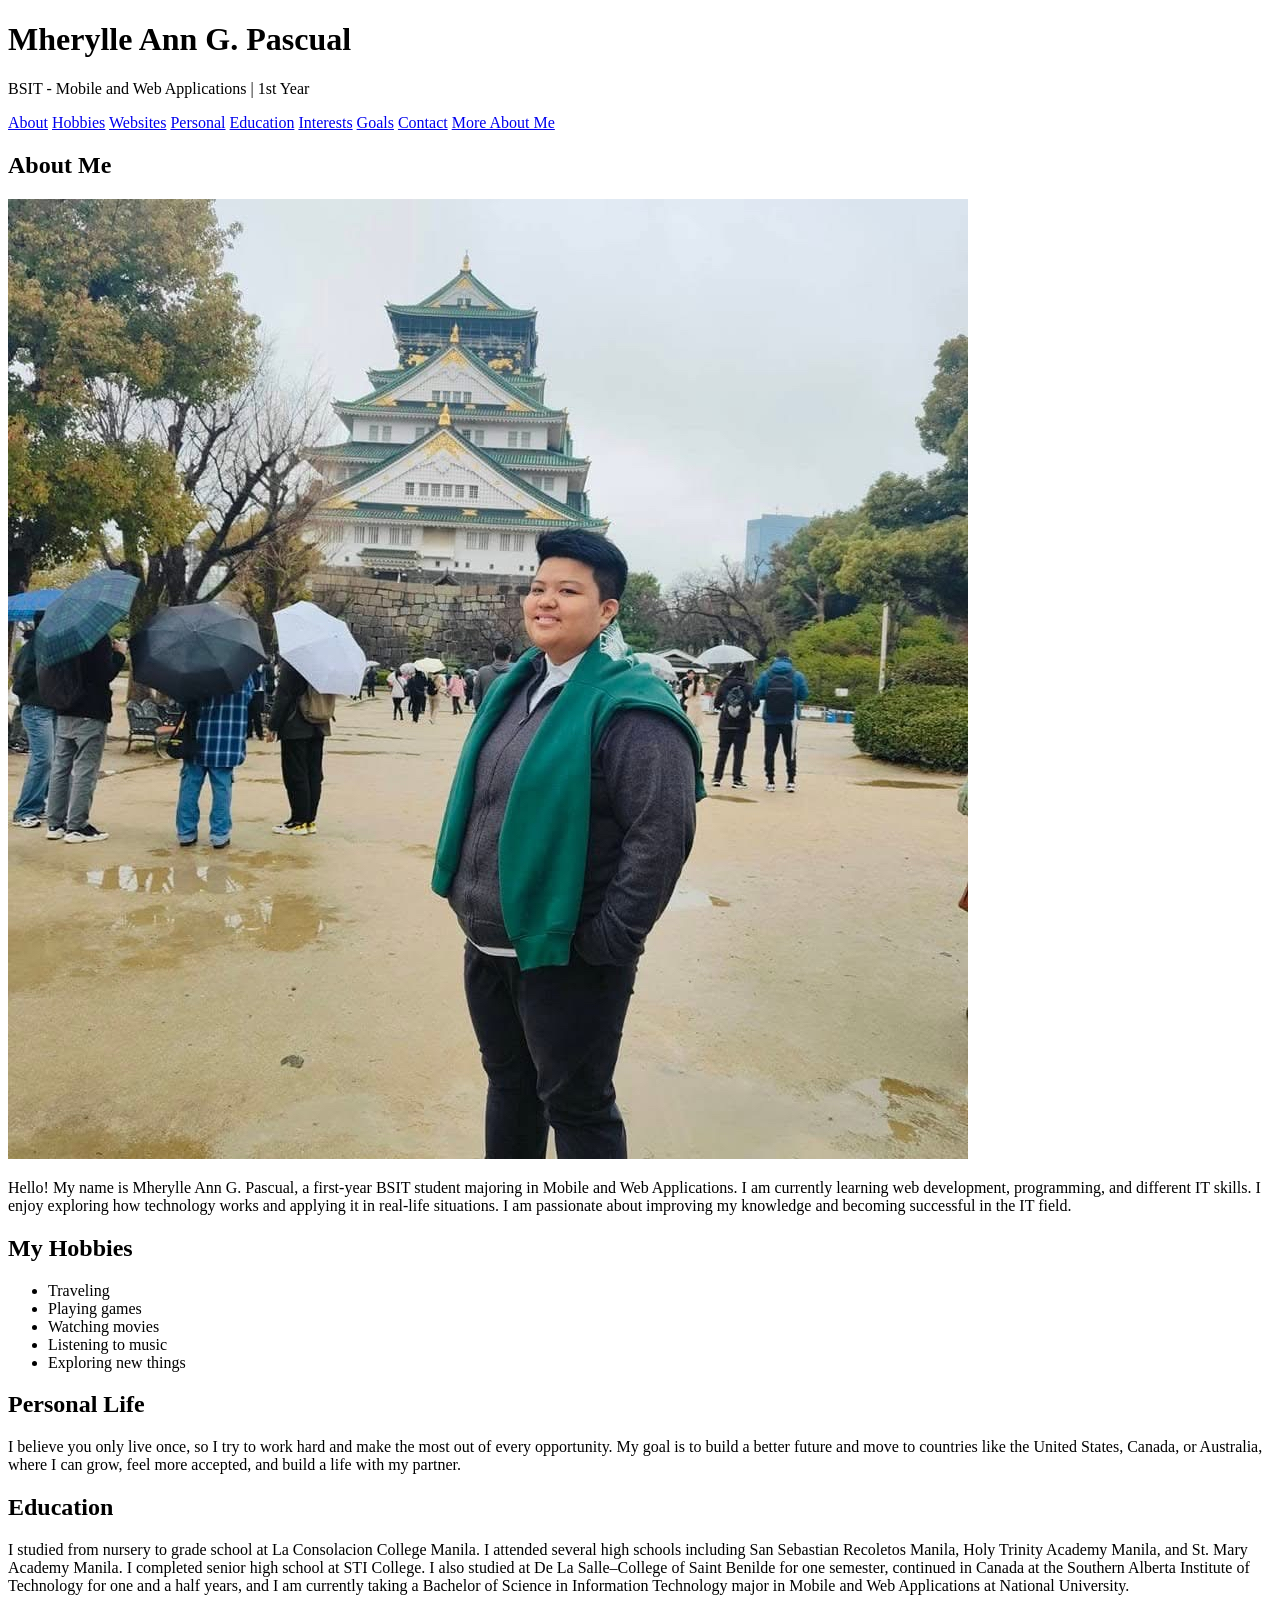
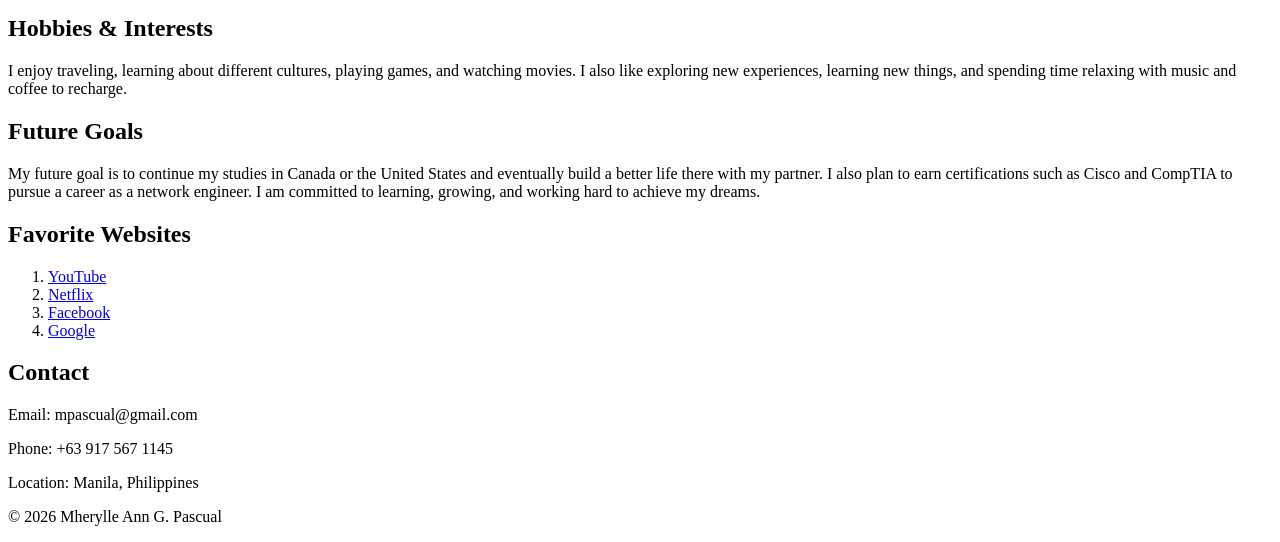
==== commit aeef265f: "Add files via upload" ====
--- a/index.html
+++ b/index.html
@@ -1,129 +1,123 @@
-<!doctype html>
-<html lang="en">
-<head>
-  <meta charset="UTF-8" />
-  <meta name="viewport" content="width=device-width, initial-scale=1.0"/>
-  <title>Mherylle Ann G. Pascual</title>
-<link rel="stylesheet" href="style.css" />
-</head>
-
-<body>
-
-<header>
-  <h1>Mherylle Ann G. Pascual</h1>
-  <p>BSIT - Mobile and Web Applications | 2nd Year</p>
-</header>
-
-<nav>
- <a href="#hobbies">Hobbies</a>
-  <a href="#websites">Favorite Websites </a>
-  <a href="#contact">Contact</a>
-  <a href="#personal">Personal</a>
-  <a href="#education">Education</a>
-  <a href="#interests">Interests</a>
-  <a href="#future">Goals</a>
-   <a href="about.html">More About Me</a>
-</nav>
-
-<div class="container">
-
-  
-  <section id="about">
-    <h2>About Me</h2>
-    <div class="about-container">
-      <img src="Pascual.jpg" alt="Profile Image">
-      <p>
-        Hello! My name is Mherylle Ann G. Pascual, a first-year BSIT student majoring in Mobile and Web Applications.
-        I am currently learning web development, programming, and different IT skills.
-        I enjoy exploring how technology works and applying it in real-life situations.
-        I am passionate about improving my knowledge and becoming successful in the IT field.
-      </p>
-    </div>
-  </section>
-
-  <!-- HOBBIES -->
-  <section id="hobbies">
-    <h2>My Hobbies</h2>
-    <ul>
-      <li>Traveling</li>
-      <li>Playing games</li>
-      <li>Watching movies</li>
-      <li>Listening to music</li>
-      <li>Exploring new things</li>
-    </ul>
-  </section>
-
-<section id="personal">
-  <h2>Personal Life</h2>
-  <p>
-    I believe you only live once, so I try to work hard and make the most
-    out of every opportunity. My goal is to build a better future and move
-    to countries like the United States, Canada, or Australia, where I can
-    grow, feel more accepted, and build a life with my partner.
-  </p>
-</section>
-
-
-<section id="education">
-  <h2>Education</h2>
-  <p>
-    I studied from nursery to grade school at La Consolacion College
-    Manila. I attended several high schools including San Sebastian
-    Recoletos Manila, Holy Trinity Academy Manila, and St. Mary Academy
-    Manila. I completed senior high school at STI College. I also studied
-    at De La Salle–College of Saint Benilde for one semester, continued in
-    Canada at the Southern Alberta Institute of Technology for one and a
-    half years, and I am currently taking a Bachelor of Science in
-    Information Technology major in Mobile and Web Applications at
-    National University.
-  </p>
-</section>
-
-<section id="interests">
-  <h2>Hobbies & Interests</h2>
-  <p>
-    I enjoy traveling, learning about different cultures, playing games,
-    and watching movies. I also like exploring new experiences, learning
-    new things, and spending time relaxing with music and coffee to
-    recharge.
-  </p>
-</section>
-
-
-<section id="future">
-  <h2>Future Goals</h2>
-  <p>
-    My future goal is to continue my studies in Canada or the United
-    States and eventually build a better life there with my partner. I
-    also plan to earn certifications such as Cisco and CompTIA to pursue a
-    career as a network engineer. I am committed to learning, growing, and
-    working hard to achieve my dreams.
-  </p>
-</section>
-  
- 
-  <section id="websites">
-    <h2>Favorite Websites</h2>
-    <ol>
-      <li><a href="https://www.youtube.com" target="_blank">YouTube</a></li>
-      <li><a href="https://www.netflix.com" target="_blank">Netflix</a></li>
-      <li><a href="https://www.facebook.com" target="_blank">Facebook</a></li>
-      <li><a href="https://www.google.com" target="_blank">Google</a></li>
-    </ol>
-  </section>
-
-  <section id="contact">
-    <h2>Contact</h2>
-    <p>Email: mpascual@gmail.com</p>
-    <p>Phone: +63 917 567 1145</p>
-    <p>Location: Manila, Philippines</p>
-  </section>
-
-</div>
-
-<footer>
-  <p>© 2026 Mherylle Ann G. Pascual</p>
-</footer>
-
-</body>
-</html>
+<!doctype html>
+<html lang="en">
+<head>
+  <meta charset="UTF-8" />
+  <meta name="viewport" content="width=device-width, initial-scale=1.0"/>
+  <title>Mherylle Ann G. Pascual</title>
+  <link rel="stylesheet" href="style.css" />
+</head>
+
+<body>
+
+<header>
+  <h1>Mherylle Ann G. Pascual</h1>
+  <p>BSIT - Mobile and Web Applications | 1st Year</p>
+</header>
+
+<nav>
+  <a href="#about">About</a>
+  <a href="#hobbies">Hobbies</a>
+  <a href="#websites">Websites</a>
+  <a href="#personal">Personal</a>
+  <a href="#education">Education</a>
+  <a href="#interests">Interests</a>
+  <a href="#future">Goals</a>
+  <a href="#contact">Contact</a>
+  <a href="about.html">More About Me</a>
+</nav>
+
+<div class="container">
+
+  <section id="about">
+    <h2>About Me</h2>
+    <div class="about-container">
+      <img src="Pascual.jpg" alt="Profile Image" />
+      <p>
+        Hello! My name is Mherylle Ann G. Pascual, a first-year BSIT student majoring in Mobile and Web Applications.
+        I am currently learning web development, programming, and different IT skills.
+        I enjoy exploring how technology works and applying it in real-life situations.
+        I am passionate about improving my knowledge and becoming successful in the IT field.
+      </p>
+    </div>
+  </section>
+
+  <section id="hobbies">
+    <h2>My Hobbies</h2>
+    <ul>
+      <li>Traveling</li>
+      <li>Playing games</li>
+      <li>Watching movies</li>
+      <li>Listening to music</li>
+      <li>Exploring new things</li>
+    </ul>
+  </section>
+
+  <section id="personal">
+    <h2>Personal Life</h2>
+    <p>
+      I believe you only live once, so I try to work hard and make the most
+      out of every opportunity. My goal is to build a better future and move
+      to countries like the United States, Canada, or Australia, where I can
+      grow, feel more accepted, and build a life with my partner.
+    </p>
+  </section>
+
+  <section id="education">
+    <h2>Education</h2>
+    <p>
+      I studied from nursery to grade school at La Consolacion College Manila.
+      I attended several high schools including San Sebastian Recoletos Manila,
+      Holy Trinity Academy Manila, and St. Mary Academy Manila. I completed
+      senior high school at STI College. I also studied at De La Salle–College
+      of Saint Benilde for one semester, continued in Canada at the Southern
+      Alberta Institute of Technology for one and a half years, and I am
+      currently taking a Bachelor of Science in Information Technology major in
+      Mobile and Web Applications at National University.
+    </p>
+  </section>
+
+  <section id="interests">
+    <h2>Hobbies & Interests</h2>
+    <p>
+      I enjoy traveling, learning about different cultures, playing games,
+      and watching movies. I also like exploring new experiences, learning
+      new things, and spending time relaxing with music and coffee to recharge.
+    </p>
+  </section>
+
+  <section id="future">
+    <h2>Future Goals</h2>
+    <p>
+      My future goal is to continue my studies in Canada or the United
+      States and eventually build a better life there with my partner. I
+      also plan to earn certifications such as Cisco and CompTIA to pursue a
+      career as a network engineer. I am committed to learning, growing, and
+      working hard to achieve my dreams.
+    </p>
+  </section>
+
+  <section id="websites">
+    <h2>Favorite Websites</h2>
+    <ol>
+      <li><a href="https://www.youtube.com" target="_blank">YouTube</a></li>
+      <li><a href="https://www.netflix.com" target="_blank">Netflix</a></li>
+      <li><a href="https://www.facebook.com" target="_blank">Facebook</a></li>
+      <li><a href="https://www.google.com" target="_blank">Google</a></li>
+    </ol>
+  </section>
+
+  <section id="contact">
+    <h2>Contact</h2>
+    <p>Email: mpascual@gmail.com</p>
+    <p>Phone: +63 917 567 1145</p>
+    <p>Location: Manila, Philippines</p>
+  </section>
+
+</div>
+
+<footer>
+  <p>© 2026 Mherylle Ann G. Pascual</p>
+</footer>
+
+</body>
+</html>
